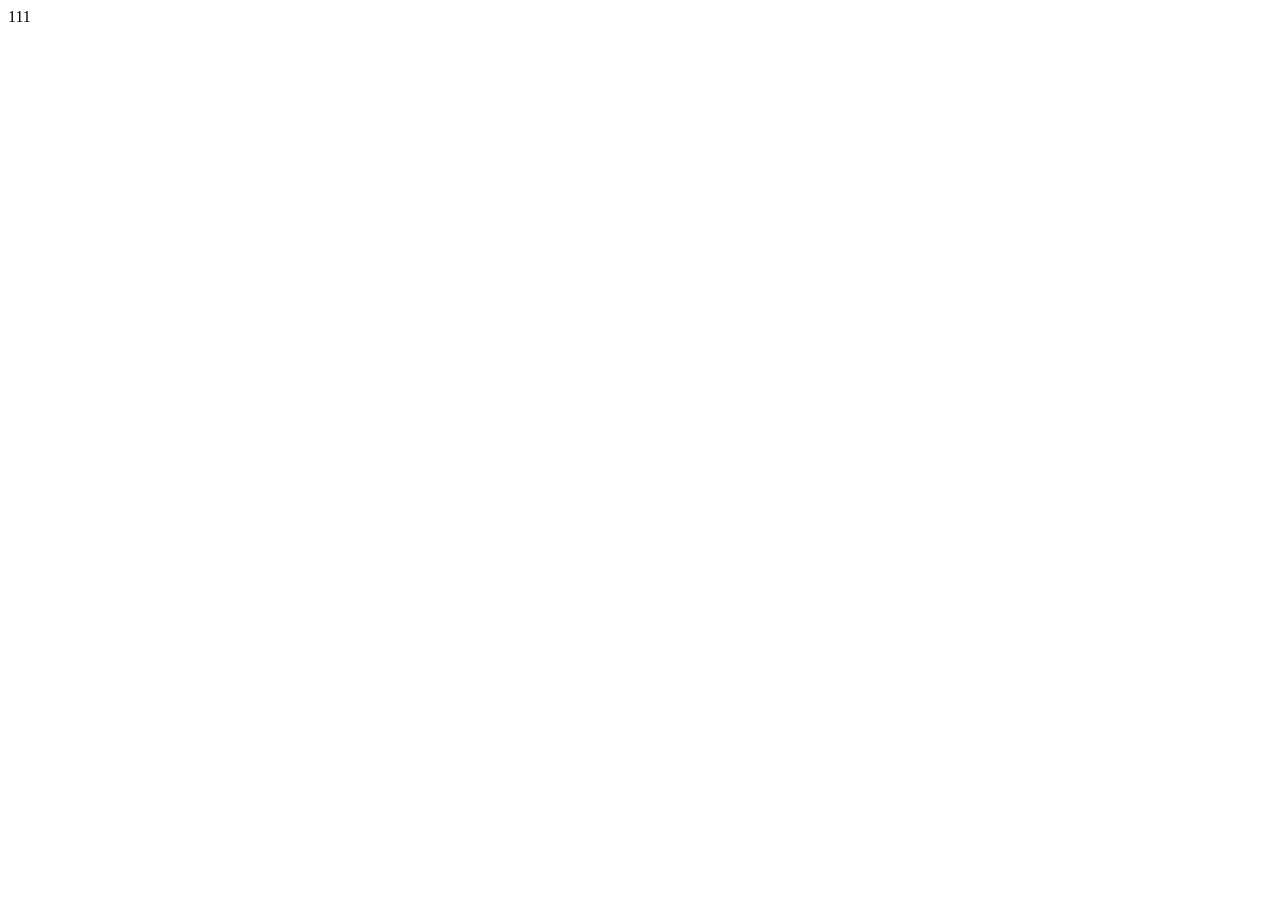
==== index.html @ bcec83a4 "1" ====
<!DOCTYPE html>
<html lang="en">
<head>
    <meta charset="UTF-8">
    <meta name="viewport" content="width=device-width, initial-scale=1.0">
    <title>Document</title>
</head>
<body>
    111
</body>
</html>
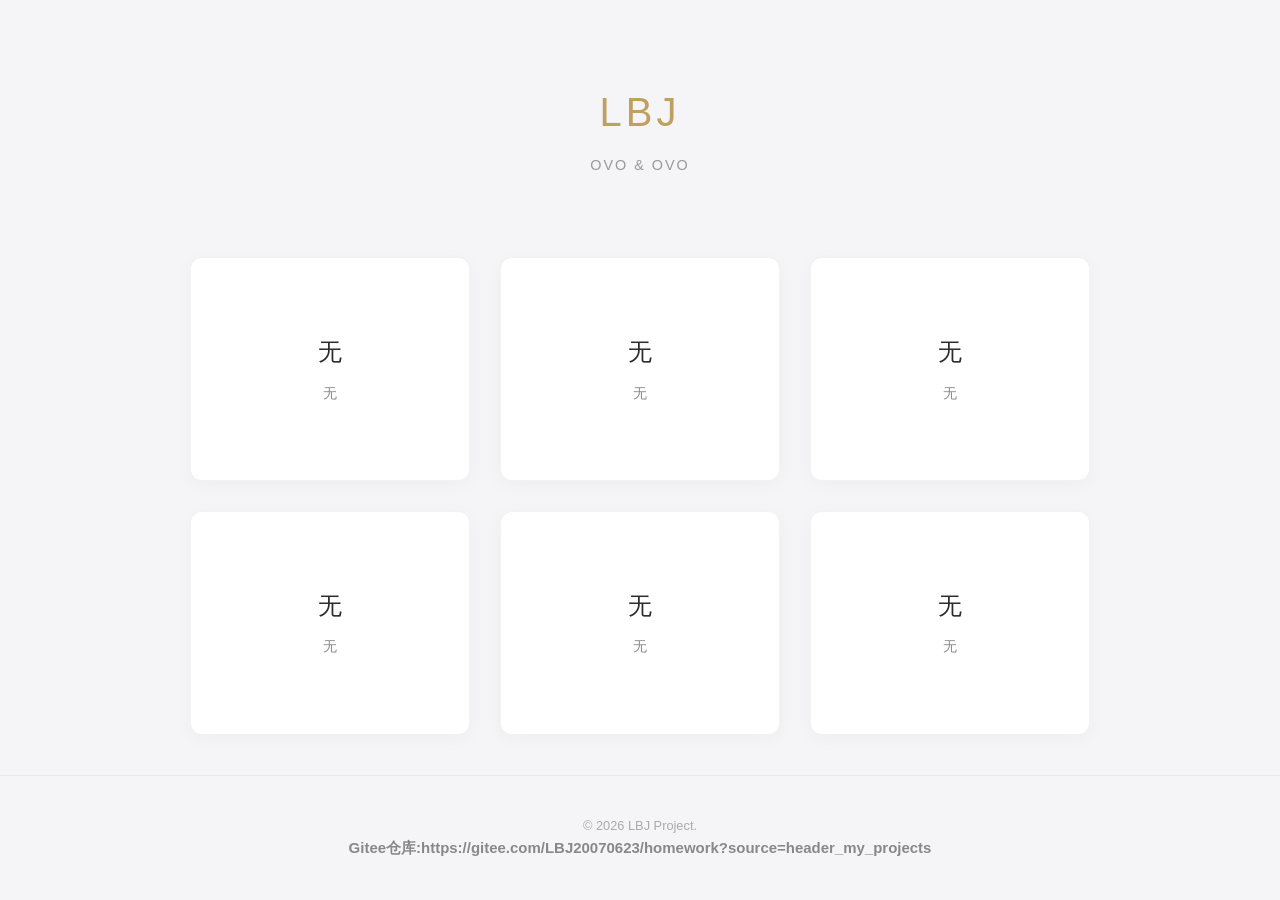
==== commit 39c5111c: "11" ====
--- a/index.html
+++ b/index.html
@@ -1,11 +1,60 @@
 <!DOCTYPE html>
-<html lang="en">
+<html lang="zh-CN">
 <head>
     <meta charset="UTF-8">
     <meta name="viewport" content="width=device-width, initial-scale=1.0">
-    <title>Document</title>
+    <link rel="stylesheet" href="css/index.css">
+    <script src="js/index.js"></script>
+    <title>导航主页 | Navigation</title>
 </head>
 <body>
-    111
+
+    <header>
+        <h1>LBJ</h1>
+        <p class="subtitle">OVO & OVO</p>
+    </header>
+
+    <main class="container">
+        <!-- 导航卡片 1 -->
+        <a href="" class="nav-card">
+            <h2>无</h2>
+            <p>无</p>
+        </a>
+
+        <!-- 导航卡片 2 -->
+        <a href="" class="nav-card">
+            <h2>无</h2>
+            <p>无</p>
+        </a>
+
+        <!-- 导航卡片 3 -->
+        <a href="" class="nav-card">
+            <h2>无</h2>
+            <p>无</p>
+        </a>
+
+        <!-- 导航卡片 4 -->
+        <a href="" class="nav-card">
+            <h2>无</h2>
+            <p>无</p>
+        </a>
+        
+        <!-- 导航卡片 5 -->
+        <a href="" class="nav-card">
+            <h2>无</h2>
+            <p>无</p>
+        </a>
+
+        <!-- 导航卡片 6 -->
+        <a href="" class="nav-card">
+            <h2>无</h2>
+            <p>无</p>
+        </a>
+    </main>
+
+    <footer>
+        &copy; 2026 LBJ Project.<br/>
+        <h3><a href="https://gitee.com/LBJ20070623/homework" style="color: #888;text-decoration: none;"><strong>Gitee仓库:https://gitee.com/LBJ20070623/homework?source=header_my_projects</strong></a></h3>
+    </footer>
 </body>
 </html>
--- a/css/index.css
+++ b/css/index.css
@@ -0,0 +1,169 @@
+ /* 全局重置与基础样式 */
+        * {
+            margin: 0;
+            padding: 0;
+            box-sizing: border-box;
+        }
+
+        body {
+            font-family: 'Helvetica Neue', Helvetica, Arial, sans-serif;
+            background-color: #f5f5f7;
+            color: #333;
+            line-height: 1.6;
+            display: flex;
+            flex-direction: column;
+            min-height: 100vh;
+            
+            /* 【新增】页面进入动画初始状态 */
+            opacity: 0;
+            transform: scale(0.98);
+            transition: opacity 0.5s ease-out, transform 0.5s ease-out;
+        }
+
+        /* 【新增】页面加载完成后的类 */
+        body.page-loaded {
+            opacity: 1;
+            transform: scale(1);
+        }
+
+        /* 【新增】页面退出时的类 */
+        body.page-exiting {
+            opacity: 0;
+            transform: scale(1.02); /* 稍微放大并淡出 */
+            transition: opacity 0.4s ease-in, transform 0.4s ease-in;
+        }
+
+        /* 头部样式 */
+        header {
+            text-align: center;
+            padding: 80px 20px 40px;
+        }
+
+        h1 {
+            font-weight: 300;
+            letter-spacing: 4px;
+            color: #bfa05f;
+            font-size: 2.5rem;
+            margin-bottom: 10px;
+            text-transform: uppercase;
+        }
+
+        p.subtitle {
+            color: #999;
+            font-size: 0.9rem;
+            letter-spacing: 2px;
+        }
+
+        /* 导航容器 */
+        .container {
+            max-width: 1200px;
+            margin: 0 auto;
+            padding: 40px 20px;
+            flex: 1;
+            display: grid;
+            grid-template-columns: repeat(auto-fit, minmax(280px, 1fr));
+            gap: 30px;
+        }
+
+        /* 卡片样式 - 浅色模式 */
+        .nav-card {
+            background-color: #ffffff;
+            border: 1px solid rgba(0, 0, 0, 0.05);
+            border-radius: 12px;
+            padding: 40px 30px;
+            text-decoration: none;
+            color: inherit;
+            transition: all 0.4s cubic-bezier(0.25, 0.8, 0.25, 1);
+            position: relative;
+            overflow: hidden;
+            display: flex;
+            flex-direction: column;
+            align-items: center;
+            justify-content: center;
+            text-align: center;
+            box-shadow: 0 4px 20px rgba(0, 0, 0, 0.03);
+        }
+
+        /* 卡片悬停效果 */
+        .nav-card:hover {
+            transform: translateY(-5px);
+            box-shadow: 0 15px 30px rgba(0, 0, 0, 0.08);
+            border-color: transparent;
+        }
+
+        /* 卡片标题 */
+        .nav-card h2 {
+            font-size: 1.5rem;
+            font-weight: 500;
+            margin-bottom: 10px;
+            color: #2c2c2c;
+            transition: color 0.3s ease;
+        }
+
+        .nav-card:hover h2 {
+            color: #bfa05f;
+        }
+
+        /* 卡片描述 */
+        .nav-card p {
+            font-size: 0.9rem;
+            color: #888;
+            transition: color 0.3s ease;
+        }
+
+        .nav-card:hover p {
+            color: #666;
+        }
+
+        /* 装饰性线条 */
+        .nav-card::after {
+            content: '';
+            position: absolute;
+            bottom: 0;
+            left: 0;
+            width: 0%;
+            height: 2px;
+            background-color: #bfa05f;
+            transition: width 0.4s ease;
+        }
+
+        .nav-card:hover::after {
+            width: 100%;
+        }
+
+        /* 页脚 */
+        footer {
+            text-align: center;
+            padding: 40px;
+            color: #aaa;
+            font-size: 0.8rem;
+            border-top: 1px solid rgba(0, 0, 0, 0.05);
+        }
+
+        /* 响应式调整 */
+        @media (max-width: 768px) {
+            h1 {
+                font-size: 2rem;
+            }
+            .container {
+                grid-template-columns: 1fr;
+            }
+        }
+        .home-btn {
+            position: fixed;
+            top: 20px;     
+            left: 20px;      
+            padding: 10px 20px;
+            background-color: #007BFF; 
+            color: white;   
+            text-decoration: none; 
+            border-radius: 5px; 
+            font-size: 14px;
+            z-index: 1000;  
+            box-shadow: 0 2px 5px rgba(0,0,0,0.2); 
+            transition: background-color 0.3s; 
+        }
+
+        .home-btn:hover {
+            background-color: #0056b3; 
+        }
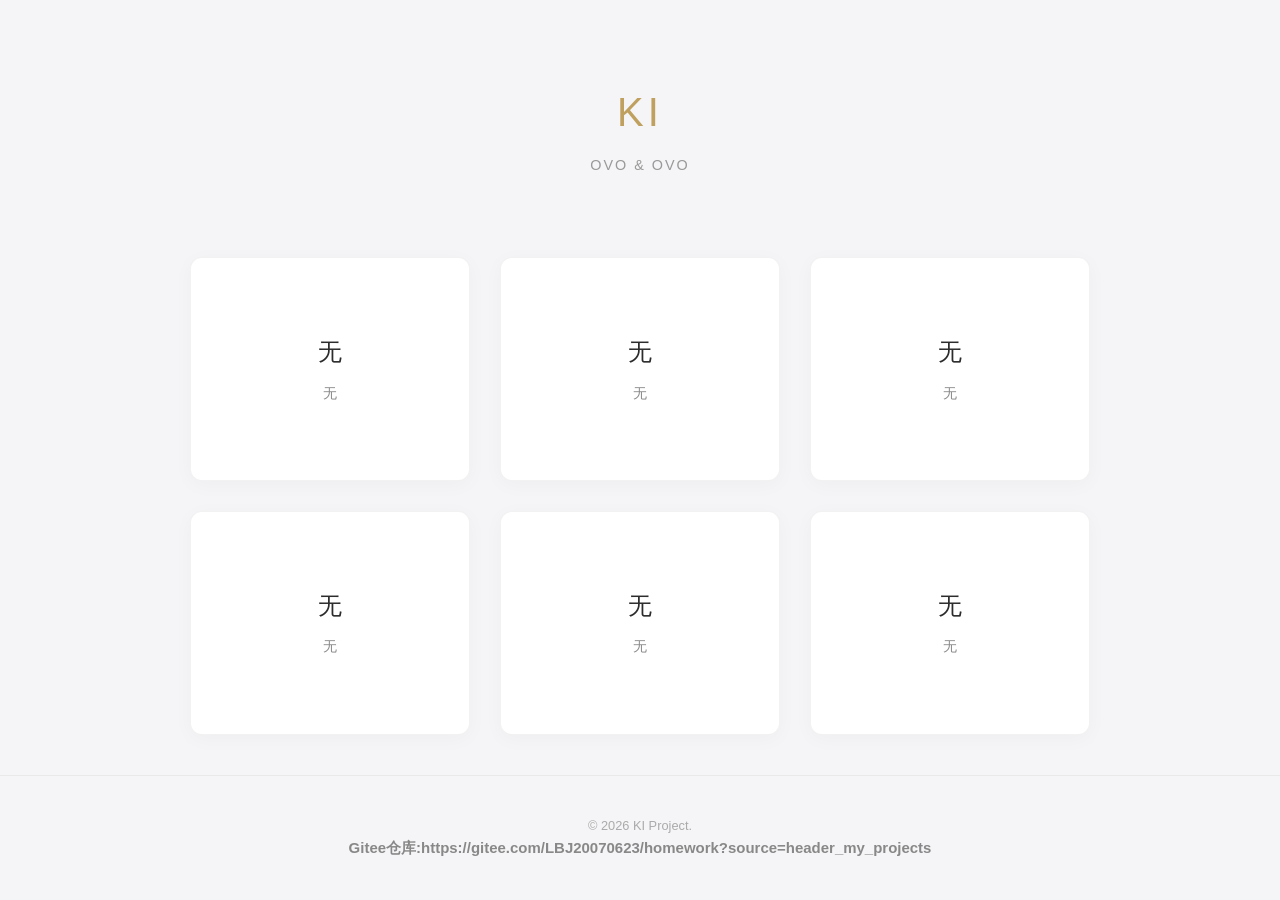
==== commit 367e672a: "Update index.html: fix layout issues" ====
--- a/index.html
+++ b/index.html
@@ -10,7 +10,7 @@
 <body>
 
     <header>
-        <h1>LBJ</h1>
+        <h1>KI</h1>
         <p class="subtitle">OVO & OVO</p>
     </header>
 
@@ -53,7 +53,7 @@
     </main>
 
     <footer>
-        &copy; 2026 LBJ Project.<br/>
+        &copy; 2026 KI Project.<br/>
         <h3><a href="https://gitee.com/LBJ20070623/homework" style="color: #888;text-decoration: none;"><strong>Gitee仓库:https://gitee.com/LBJ20070623/homework?source=header_my_projects</strong></a></h3>
     </footer>
 </body>
